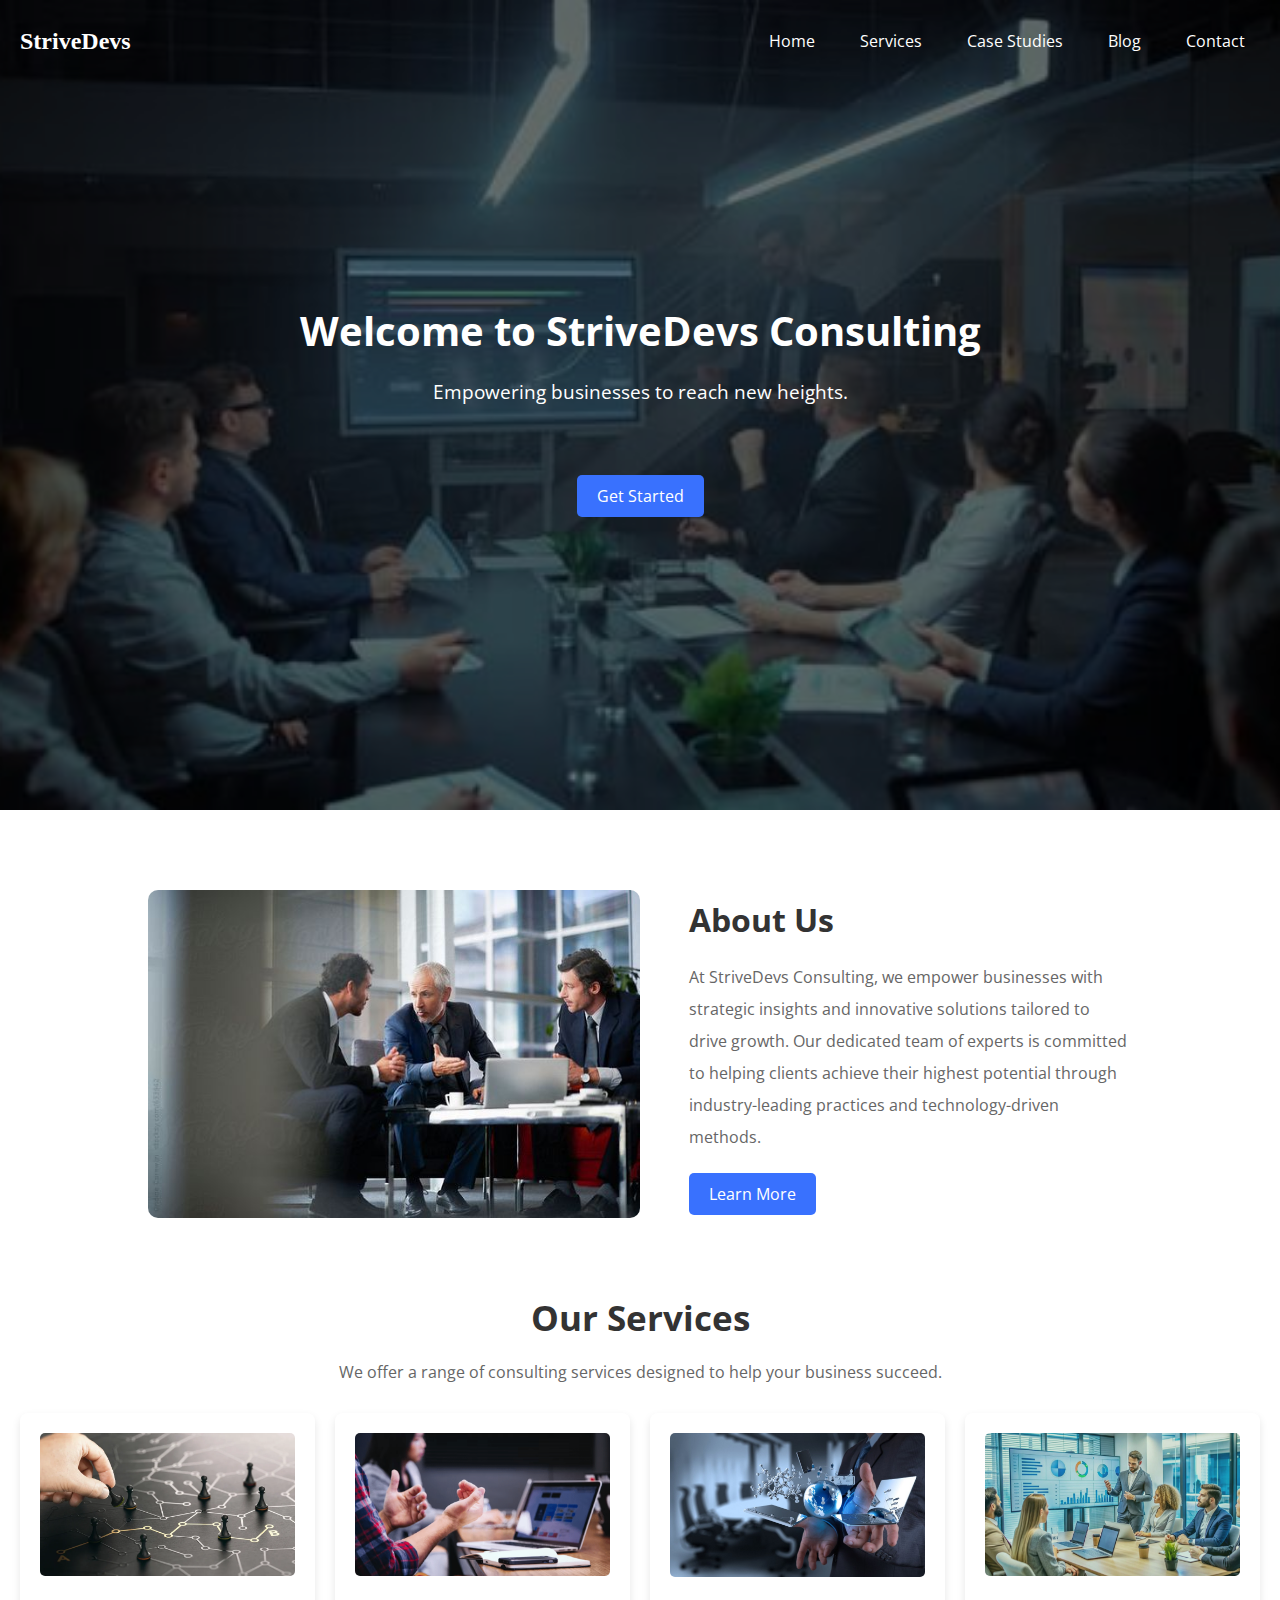
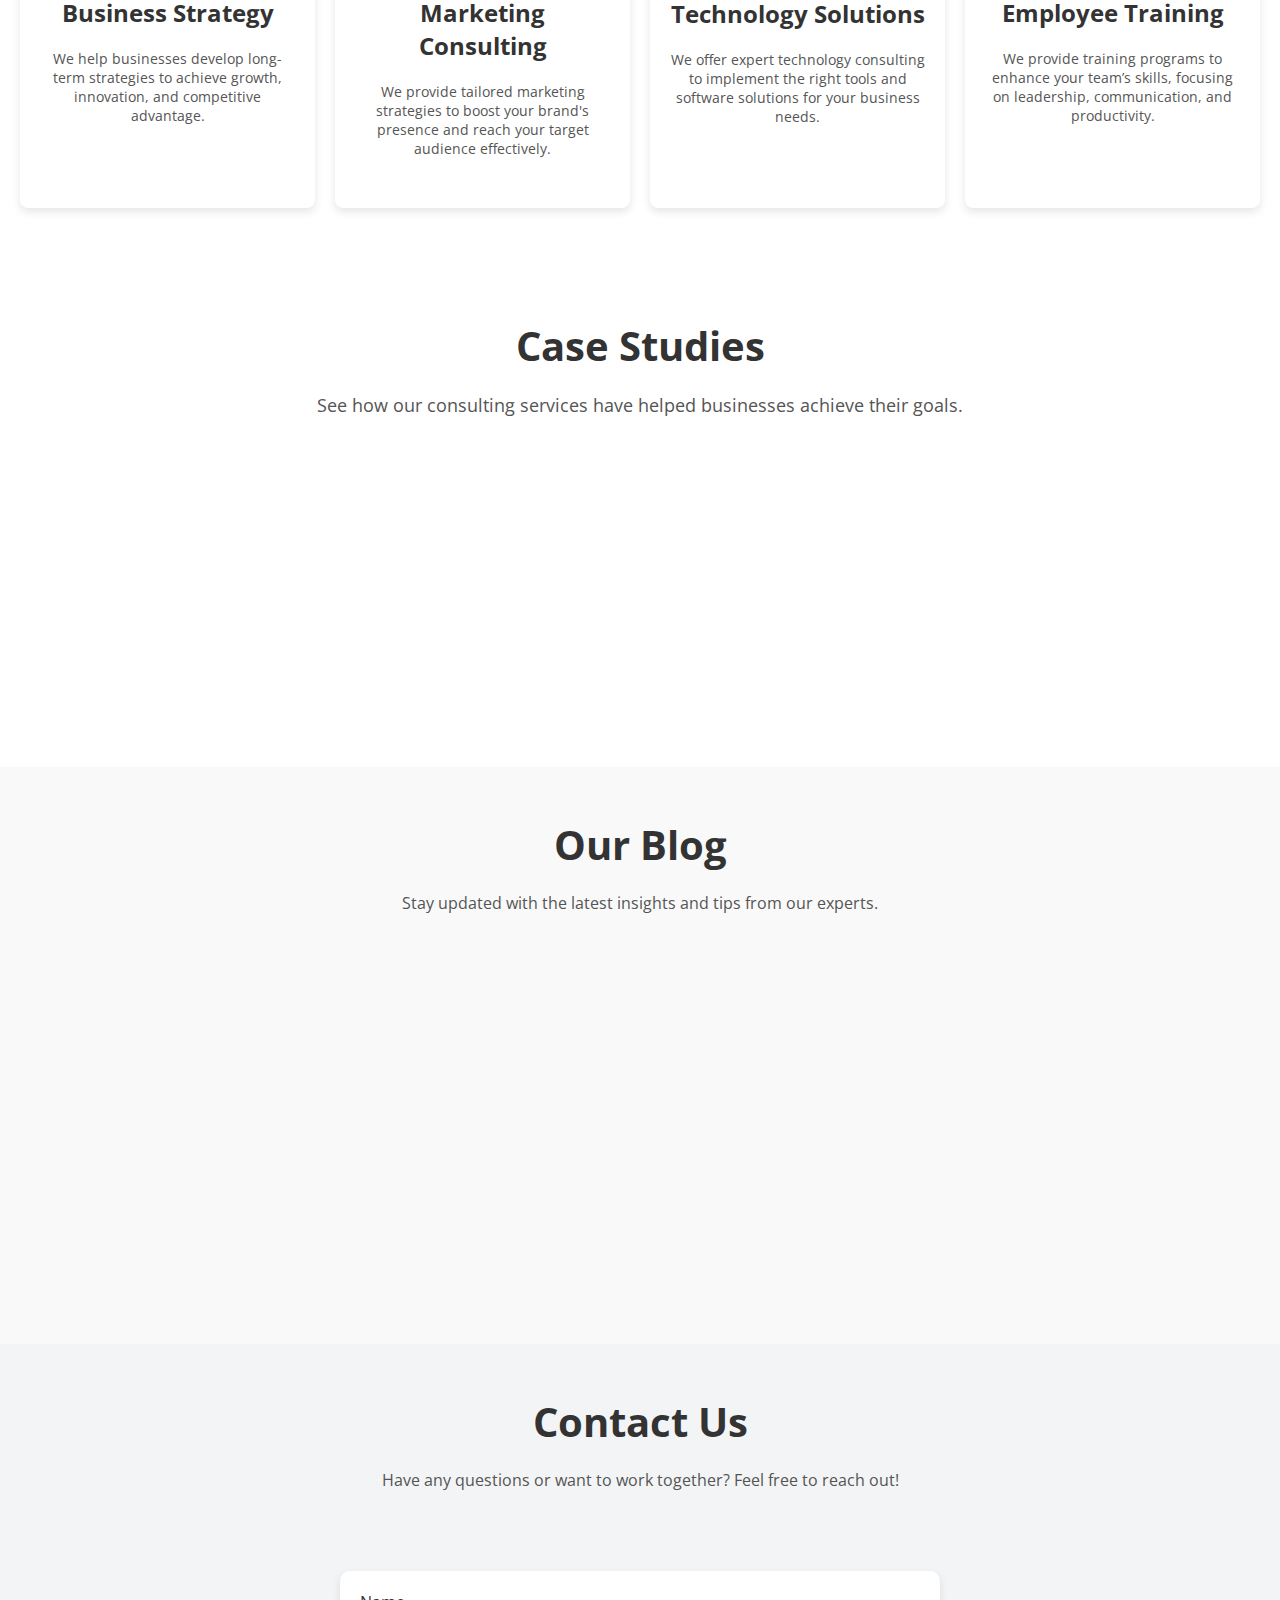
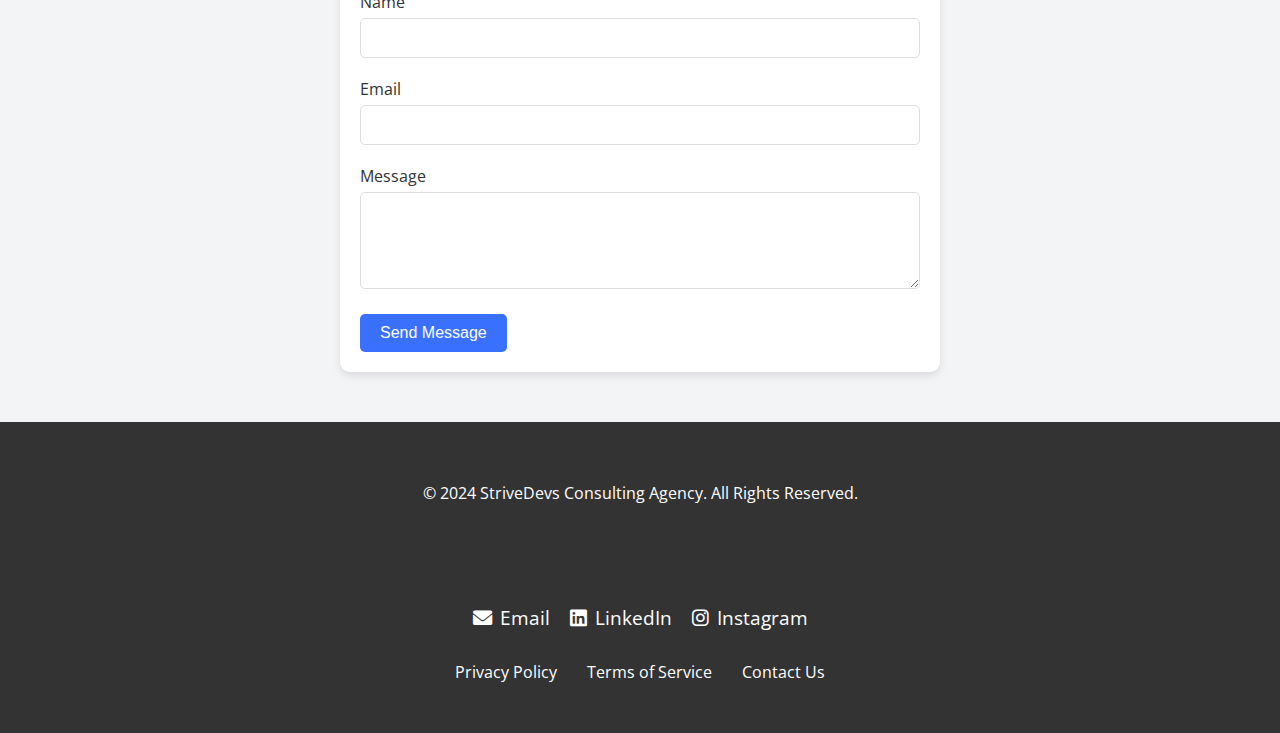
==== index.html @ ca3b9500 "initial commit" ====
<!DOCTYPE html>
<html lang="en">
<head>
    <meta charset="UTF-8">
    <meta name="viewport" content="width=device-width, initial-scale=1.0">
    <title>Strive Devs Consulting - Home</title>
    
    <link rel="stylesheet" href="https://fonts.googleapis.com/css2?family=Merriweather:wght@700&family=Open+Sans:wght@400;600&display=swap">
     <link rel="stylesheet" href="https://cdnjs.cloudflare.com/ajax/libs/font-awesome/6.0.0-beta3/css/all.min.css">
    
    <link rel="stylesheet" href="style.css">
</head>
<body>

  <!-- Header Section -->
  <header>
    <div class="logo">StriveDevs</div>
    <div class="menu-icon">&#9776;</div>
    <div class="close-icon">&#10005;</div> 
    <nav class="nav-links">
        <a href="#hero">Home</a>
        <a href="#services">Services</a>
        <a href="#case-studies">Case Studies</a>
        <a href="#blog">Blog</a>
        <a href="#contact">Contact</a>
    </nav>
</header>

<!-- Hero Section -->
<section id="hero">
    <div class="hero-content">
        <h1>Welcome to StriveDevs Consulting</h1>
        <p>Empowering businesses to reach new heights.</p>
        <a href="contact.html" class="cta-button">Get Started</a>
    </div>
</section>


<section id="about">
  <div class="about-container">
    <div class="about-image">
      <img src="images/bg1.jpg" alt="About Us Image">
    </div>
    <div class="about-text">
      <h2>About Us</h2>
      <p>At StriveDevs Consulting, we empower businesses with strategic insights and innovative solutions tailored to drive growth. Our dedicated team of experts is committed to helping clients achieve their highest potential through industry-leading practices and technology-driven methods.</p>

      <a href="about.html" class="learn-more-button">Learn More</a>

    </div>
  </div>
</section>



<section id="services">
  <div class="services-container">
    <h2>Our Services</h2>
    <p>We offer a range of consulting services designed to help your business succeed.</p>
    <div class="services-grid">
      <div class="service-item">
        <img src="./images/strategy.png" alt="Business Strategy">
        <h3>Business Strategy</h3>
        <p>We help businesses develop long-term strategies to achieve growth, innovation, and competitive advantage.</p>
      </div>
      <div class="service-item">
        <img src="./images/marketing.png" alt="Marketing Consulting">
        <h3>Marketing Consulting</h3>
        <p>We provide tailored marketing strategies to boost your brand's presence and reach your target audience effectively.</p>
      </div>
      <div class="service-item">
        <img src="./images/Tech-Solutions.jpg" alt="Technology Solutions">
        <h3>Technology Solutions</h3>
        <p>We offer expert technology consulting to implement the right tools and software solutions for your business needs.</p>
      </div>
      <div class="service-item">
        <img src="./images/training.jpg" alt="Employee Training">
        <h3>Employee Training</h3>
        <p>We provide training programs to enhance your team’s skills, focusing on leadership, communication, and productivity.</p>
      </div>
    </div>
  </div>
</section>



<section id="case-studies">
  <div class="case-studies-header">
    <h2>Case Studies</h2>
    <p>See how our consulting services have helped businesses achieve their goals.</p>
  </div>
  <div class="case-studies-container">
    <div class="case-study">
      <h3>Project Success for ABC Corp</h3>
      <p>Increased efficiency by 30% through strategic planning and process optimization.</p>
      <a href="#" class="view-more-button">View Details</a>
    </div>
    <div class="case-study">
      <h3>Market Expansion for XYZ Ltd.</h3>
      <p>Helped expand to new markets, resulting in a 40% growth in revenue.</p>
      <a href="#" class="view-more-button">View Details</a>
    </div>
    <div class="case-study">
      <h3>Process Improvement for DEF Group</h3>
      <p>Streamlined operations, reducing overhead costs by 25% over six months.</p>
      <a href="#" class="view-more-button">View Details</a>
    </div>
  </div>
</section>




<section id="blog">
  <div class="section-header">
    <h2>Our Blog</h2>
    <p>Stay updated with the latest insights and tips from our experts.</p>
  </div>
  <div class="blog-container">
    <div class="blog-card">
      <h3>How to Optimize Your Business Strategy</h3>
      <p>Learn key tips and techniques to enhance your business strategy and achieve your goals efficiently...</p>
      <a href="#" class="read-more">Read More</a>
    </div>
    <div class="blog-card">
      <h3>Effective Time Management Techniques</h3>
      <p>Discover proven time management techniques that can help you and your team stay productive...</p>
      <a href="#" class="read-more">Read More</a>
    </div>
    <div class="blog-card">
      <h3>Boosting Team Collaboration</h3>
      <p>Find out how you can improve collaboration within your team and foster a positive work environment...</p>
      <a href="#" class="read-more">Read More</a>
    </div>
  </div>
</section>



<section id="contact">
  <div class="section-header">
    <h2>Contact Us</h2>
    <p>Have any questions or want to work together? Feel free to reach out!</p>
  </div>
  <div class="contact-container">
    <form id="contact-form" action="#" method="post">
      <div class="form-group">
        <label for="name">Name</label>
        <input type="text" id="name" name="name" required>
      </div>
      <div class="form-group">
        <label for="email">Email</label>
        <input type="email" id="email" name="email" required>
      </div>
      <div class="form-group">
        <label for="message">Message</label>
        <textarea id="message" name="message" rows="5" required></textarea>
      </div>
      <button type="submit" class="contact-button">Send Message</button>
    </form>
  </div>
</section>



<footer id="footer">
  <div class="footer-container">
    <div class="footer-left">
      <p>&copy; 2024 StriveDevs Consulting Agency. All Rights Reserved.</p>
    </div>
    <div class="footer-right">
      <ul class="social-links">
         <li><a href="mailto:akuaadomako059@gmail.com"><i class="fa fa-envelope"></i>Email</a></li>
        <li><a href="#" target="_blank"><i class="fab fa-linkedin"></i> LinkedIn</a></li>
        <li><a href="#" target="_blank"><i class="fab fa-instagram"></i> Instagram</a></li>
      </ul>
    </div>
  </div>
  <div class="footer-bottom">
    <ul class="footer-nav">
      <li><a href="#">Privacy Policy</a></li>
      <li><a href="#">Terms of Service</a></li>
      <li><a href="#">Contact Us</a></li>
    </ul>
  </div>
</footer>




<script src="https://code.jquery.com/jquery-3.6.0.min.js"></script>
<script src="script.js"></script>

</body>
</html>
---- style.css ----
* {
  margin: 0;
  padding: 0;
  box-sizing: border-box;
}

body {
  font-family: 'Open Sans', sans-serif;
  color: #333;
  background-color: rgb(12, 20, 30);
  background-color: white;
}

header {
  display: flex;
  justify-content: space-between;
  align-items: center;
  padding: 10px 20px;
  background: transparent;
  position: absolute;
  top: 10px;
  width: 100%;
  z-index: 10;
  color: white;
}

.logo {
  font-size: 1.5rem;
  font-weight: bold;
  font-family: 'Playfair Display', serif;
}


.nav-links {
  display: flex;
  gap: 15px;
}

.nav-links a {
  color: white;
  text-decoration: none;
  padding: 10px 15px;
  border-radius: 5px;
  transition: box-shadow 0.3s ease;
}

.nav-links a:hover {
  box-shadow: inset 0 0 0 2px white;
}


.menu-icon,
.close-icon {
  font-size: 24px;
  cursor: pointer;
  display: none;
}

.menu-icon,
.close-icon,
.nav-links a,
.logo {
  user-select: none;
  outline: none;
  cursor: pointer;
}

.menu-icon:focus,
.close-icon:focus {
  outline: none;
  box-shadow: none;
}


@media (min-width: 769px) {
  .nav-links {
    display: flex;
    flex-direction: row;
  }

  .menu-icon,
  .close-icon {
    display: none;
  }
}


@media (max-width: 768px) {
  .nav-links {
    display: none;
    flex-direction: column;
    position: absolute;
    top: 47px;
    left: 0;
    right: 0;
    background-color: hsla(0, 0%, 0%, 0.8);
    z-index: 10;
  }

  .menu-icon {
    display: block;
  }

  .nav-links.active {
    display: flex;
  }

  .close-icon {
    display: none;
    position: absolute;
    top: 10px;
    right: 20px;
  }
}


/*hero*/

#hero {
  position: relative;
  height: 90vh;
  background: url('images/bg2.jpg') no-repeat center center/cover;
  display: flex;
  justify-content: center;
  align-items: center;
  color: white;
  text-align: center;
}

#hero::before {
  content: '';
  position: absolute;
  top: 0;
  left: 0;
  right: 0;
  bottom: 0;
  background: rgba(0, 0, 0, 0.5);
  z-index: 0;
}

.hero-content {
  z-index: 1;
  padding: 20px;
}

h1 {
  font-size: 2.5em;
  margin: 0;
}

p {
  font-size: 1.2em;
  margin: 20px 0px 80px 0px;
}

.cta-button {
  background-color: hsl(223, 99%, 61%);
  color: white;
  padding: 10px 20px;
  border: none;
  border-radius: 5px;
  text-decoration: none;
  font-size: 1em;
  transition: background-color 0.3s;
}

.cta-button:hover {
  background-color: hsl(223, 99%, 70%);
}

@media (max-width: 320px) {
  #hero{
    height: 100vh;
  }

  h1 {
    font-size: 2rem;
  }
}

/*about*/
#about {
  position: relative;
  padding: 50px 20px;
  max-width: 80vw;
  margin: auto;
  top: 30px;
}

.about-container {
  max-width: 100%;
  display: flex;
  align-items: center;
  justify-content: space-between;
  position: relative;
  flex-wrap: wrap;
}

.about-image {
  width: 50%;
}

.about-image img {
  max-width: 100%;
  height: auto;
  border-radius: 10px;
  object-fit: cover;
}

.about-text {
  width: 45%;
}

.about-text h2 {
  font-size: 2em;
  margin-bottom: 20px;
}

.about-text p {
  font-size: 1em;
  line-height: 2rem;
  margin-bottom: 20px;
  color: #666;
}

.learn-more-button {
  display: inline-block;
  padding: 10px 20px;
  background-color: hsl(223, 99%, 61%);
  color: white;
  text-decoration: none;
  border-radius: 5px;
  transition: background-color 0.3s ease;
  font-size: 1em;
}

.learn-more-button:hover {
  background-color: hsl(223, 99%, 70%);
}


@media (max-width: 768px) {
  #about {
    padding: 30px 15px;
  }

  .about-container {
    flex-direction: column;
    align-items: center;
    justify-content: center;
  }

  .about-image {
    width: 80%;
    margin-bottom: 20px;
  }

  .about-text {
    width: 80%;
    text-align: center;
  }

  .about-text h2 {
    font-size: 1.8em;
  }

  .about-text p {
    font-size: 1.1em;
  }

  .learn-more-button {
    padding: 8px 18px;
    font-size: 0.9em;
    margin-top: 15px;
  }
}


@media (max-width: 480px) {
  #about {
    padding: 20px 10px;
  }

  .about-image {
    width: 100%;
    margin-bottom: 15px;
  }

  .about-text {
    width: 100%;
    padding: 0 10px;
  }

  .about-text h2 {
    font-size: 1.6em;
  }

  .about-text p {
    font-size: 1em;
    line-height: 1.8rem;
  }

  .learn-more-button {
    padding: 8px 16px;
    font-size: 0.9em;
    margin-top: 10px;
  }
}


@media (max-width: 320px) {
  #about {
    padding: 15px 8px;
  }

  .about-image {
    width: 100%;
    margin-bottom: 10px;
  }

  .about-text {
    width: 100%;
    padding: 0 8px;
  }

  .about-text h2 {
    font-size: 1.4em;
  }

  .about-text p {
    font-size: 0.9em;
    line-height: 1.6rem;
  }

  .learn-more-button {
    padding: 6px 14px;
    font-size: 0.85em;
    margin-top: 10px;
  }
}



/*services*/


#services {
  padding: 50px 20px;
  text-align: center;
  background-color: white;
}

.services-container h2 {
  font-size: 2.2em;
  margin-bottom: 10px;
}

.services-container p {
  font-size: 1em;
  margin-bottom: 30px;
  color: #666;
}

.services-grid {
  display: grid;
  grid-template-columns: repeat(4, 1fr);
  gap: 20px;
  margin-top: 30px;
}

.service-item {
  background-color: #ffffff;
  padding: 20px;
  border-radius: 8px;
  box-shadow: 0 4px 8px rgba(0, 0, 0, 0.1);
  transition: transform 0.3s ease, box-shadow 0.3s ease;
}

.service-item:hover {
  transform: translateY(-5px);
  box-shadow: 0 6px 12px rgba(0, 0, 0, 0.15);
}

.service-item img {
  max-width: 100%;
  height: auto;
  border-radius: 5px;
  margin-bottom: 15px;
}

.service-item h3 {
  font-size: 1.5em;
  margin-bottom: 10px;
  color: #333;
}

.service-item p {
  font-size: 0.9em;
  color: #555;
}


@media (max-width: 1024px) {
  .services-grid {
    grid-template-columns: repeat(2, 1fr);
  }
}

@media (max-width: 768px) {
  .services-grid {
    grid-template-columns: repeat(2, 1fr);
  }

  .services-container h2 {
    font-size: 2em;
  }

  .service-item h3 {
    font-size: 1.4em;
  }

  .service-item p {
    font-size: 1em;
  }
}

@media (max-width: 600px) {
  .services-grid {
    grid-template-columns: repeat(1, 1fr);
  }
}

@media (max-width: 480px) {
  .services-grid {
    grid-template-columns: 1fr;
  }

  .service-item {
    padding: 15px;
  }

  .services-container h2 {
    font-size: 1.8em;
  }

  .service-item h3 {
    font-size: 1.3em;
  }

  .service-item p {
    font-size: 0.9em;
  }
}


#case-studies {
  padding: 60px 20px;
  max-width: 80vw;
  margin: auto;
  text-align: center;
}

.case-studies-header h2 {
  font-size: 2.5em;
  margin-bottom: 10px;
}

.case-studies-header p {
  font-size: 1.1em;
  margin-bottom: 40px;
  color: #555;
}

.case-studies-container {
  display: flex;
  justify-content: space-between;
  gap: 20px;
  flex-wrap: wrap;
}

.case-study {
  width: 30%;
  background: #f9f9f9;
  padding: 20px;
  border-radius: 8px;
  box-shadow: 0 4px 8px rgba(0, 0, 0, 0.3);
  transition: transform 0.3s ease;
}

.case-study h3 {
  font-size: 1.4em;
  margin-bottom: 10px;
}

.case-study p {
  font-size: 1em;
  color: #666;
  margin-bottom: 20px;
}

.view-more-button {
  display: inline-block;
  padding: 10px 20px;
  background-color: hsl(223, 99%, 61%);
  color: white;
  text-decoration: none;
  border-radius: 5px;
  transition: background-color 0.3s ease;
}

.view-more-button:hover {
  background-color: hsl(223, 99%, 70%);
}

.case-study:hover {
  transform: scale(1.05);
}

@media (max-width: 768px) {
  .case-studies-container {
    flex-direction: column;
    align-items: center;
  }

  .case-study {
    width: 80%;
    margin-bottom: 20px;
  }
}

@media (max-width: 480px) {
  .case-studies-header h2 {
    font-size: 2em;
  }

  .case-studies-header p {
    font-size: 1em;
  }

  .case-study h3 {
    font-size: 1.2em;
  }

  .case-study p {
    font-size: 0.9em;
  }

  .view-more-button {
    font-size: 0.9em;
  }
}

.case-studies-container {
  display: flex;
  flex-wrap: wrap;
  gap: 30px;
  justify-content: space-between;
}

.case-study {
  width: 30%;
  background: #f9f9f9;
  padding: 20px;
  border-radius: 8px;
  box-shadow: 0 4px 8px rgba(0, 0, 0, 0.1);
  opacity: 0;
  transform: translateY(20px);
  transition: opacity 0.6s ease, transform 0.6s ease;
}

.case-study.visible {
  opacity: 1;
  transform: translateY(0);
}

@media (max-width: 930px) {
  .case-study {
    width: 70%;
    margin: auto;
  }
}

@media (max-width: 768px) {
  .case-study {
    width: 70%;
  }
}

@media (max-width: 480px) {
  .case-study {
    width: 100%;
  }
}


#blog {
  padding: 50px 20px;
  background-color: #f9f9f9;
}

.section-header {
  text-align: center;
  margin-bottom: 30px;
}

.section-header h2 {
  font-size: 2.5em;
  margin-bottom: 10px;
}

.section-header p {
  font-size: 1em;
  color: #6e6e6e;
}

.blog-container {
  display: flex;
  justify-content: space-between;
  gap: 20px;
  flex-wrap: wrap;
}

.blog-card {
  width: 30%;
  height: 300px;
  color: white;
  border-radius: 10px;
  overflow: hidden;
  position: relative;
  background-size: cover;
  background-position: center;
  display: flex;
  flex-direction: column;
  justify-content: flex-end;
  padding: 20px;
  opacity: 0;
  transform: translateY(30px);
  transition: opacity 0.6s ease, transform 0.6s ease;
}

.blog-card::before {
  content: "";
  position: absolute;
  top: 0;
  left: 0;
  width: 100%;
  height: 100%;
  background: rgba(0, 0, 0, 0.7);
  z-index: 0;
}

.blog-card h3,
.blog-card p,
.read-more {
  position: relative;
  z-index: 1;
}

.blog-card h3 {
  font-size: 1.5em;
  margin-bottom: 15px;
}

.blog-card p {
  font-size: 1em;
  color: #ddd;
  line-height: 1.6rem;
  margin-bottom: 20px;
}

.read-more {
  color: hsl(223, 99%, 61%);
  text-decoration: none;
  font-weight: bold;
  transition: color 0.3s ease;
}

.read-more:hover {
  color: hsl(223, 99%, 70%);
}


.blog-card:nth-child(1) {
  background-image: url('./images/businessStrategy.jpg');
}

.blog-card:nth-child(2) {
  background-image: url('./images/time.png');
}

.blog-card:nth-child(3) {
  background-image: url('./images/collaboration.png');
}



@media (max-width: 1024px) {
  .blog-card {
    height: 350px;
  }
}

@media (max-width: 900px) {
  .blog-card {
    height: 380px;
  }
}

@media (max-width: 768px) {
  .blog-card {
    width: 70%;
    margin: auto;
    height: 300px;
  }
}

@media (max-width: 480px) {
  .blog-card {
    width: 100%;
  }
}



#contact {
  padding: 50px 20px;
  background-color: #f3f4f6;
}

.section-header {
  text-align: center;
  margin-bottom: 30px;
}

.section-header h2 {
  font-size: 2.5em;
  margin-bottom: 10px;
}

.section-header p {
  font-size: 1em;
  color: #555;
}

.contact-container {
  max-width: 600px;
  margin: auto;
  padding: 20px;
  background: #ffffff;
  border-radius: 10px;
  box-shadow: 0 4px 8px rgba(0, 0, 0, 0.1);
}

.form-group {
  margin-bottom: 20px;
}

.form-group label {
  font-size: 1em;
  color: #333;
  margin-bottom: 5px;
  display: block;
}

.form-group input,
.form-group textarea {
  width: 100%;
  padding: 10px;
  border: 1px solid #ddd;
  border-radius: 5px;
  font-size: 1em;
}

.form-group textarea {
  resize: vertical;
}

.contact-button {
  display: inline-block;
  padding: 10px 20px;
  background-color: hsl(223, 99%, 61%);
  color: white;
  text-decoration: none;
  border-radius: 5px;
  transition: background-color 0.3s ease;
  font-size: 1em;
  cursor: pointer;
  border: none;
}

.contact-button:hover {
  background-color: hsl(223, 99%, 70%);
}


@media (max-width: 768px) {
  .contact-container {
    padding: 15px;
  }
}

@media (max-width: 480px) {
  .section-header h2 {
    font-size: 2em;
  }
}


#footer {
  background-color: #333;
  color: #fff;
  padding: 40px 20px;
  text-align: center;
}

.footer-container {
  display: flex;
  justify-content: center;
  align-items: center;
  max-width: 1000px;
  margin: auto;
  flex-direction: column;
}

.footer-left p {
  font-size: 1em;
}

.footer-right .social-links {
  list-style: none;
  padding: 0;
  display: flex;
  justify-content: center;
  margin-top: 20px;
}

.footer-right .social-links li {
  margin: 0 10px;
}

.footer-right .social-links li a {
  color: #fff;
  text-decoration: none;
  font-size: 1.2em;
  display: flex;
  align-items: center;
}

.footer-right .social-links li a i {
  margin-right: 8px;
}

.footer-right .social-links li a:hover {
  color: hsl(223, 99%, 61%);
}

.footer-bottom {
  text-align: center;
  margin-top: 20px;
}

.footer-nav {
  list-style: none;
  padding: 0;
  display: flex;
  justify-content: center;
}

.footer-nav li {
  margin: 10px 15px;
}

.footer-nav li a {
  color: #fff;
  text-decoration: none;
}

.footer-nav li a:hover {
  color: hsl(223, 99%, 61%);
}

@media (max-width: 768px) {
  .footer-container {
    flex-direction: column;
    align-items: center;
  }

  .footer-nav {
    flex-direction: column;
    align-items: center;
  }

  .footer-nav li {
    margin: 10px 0;
  }
}
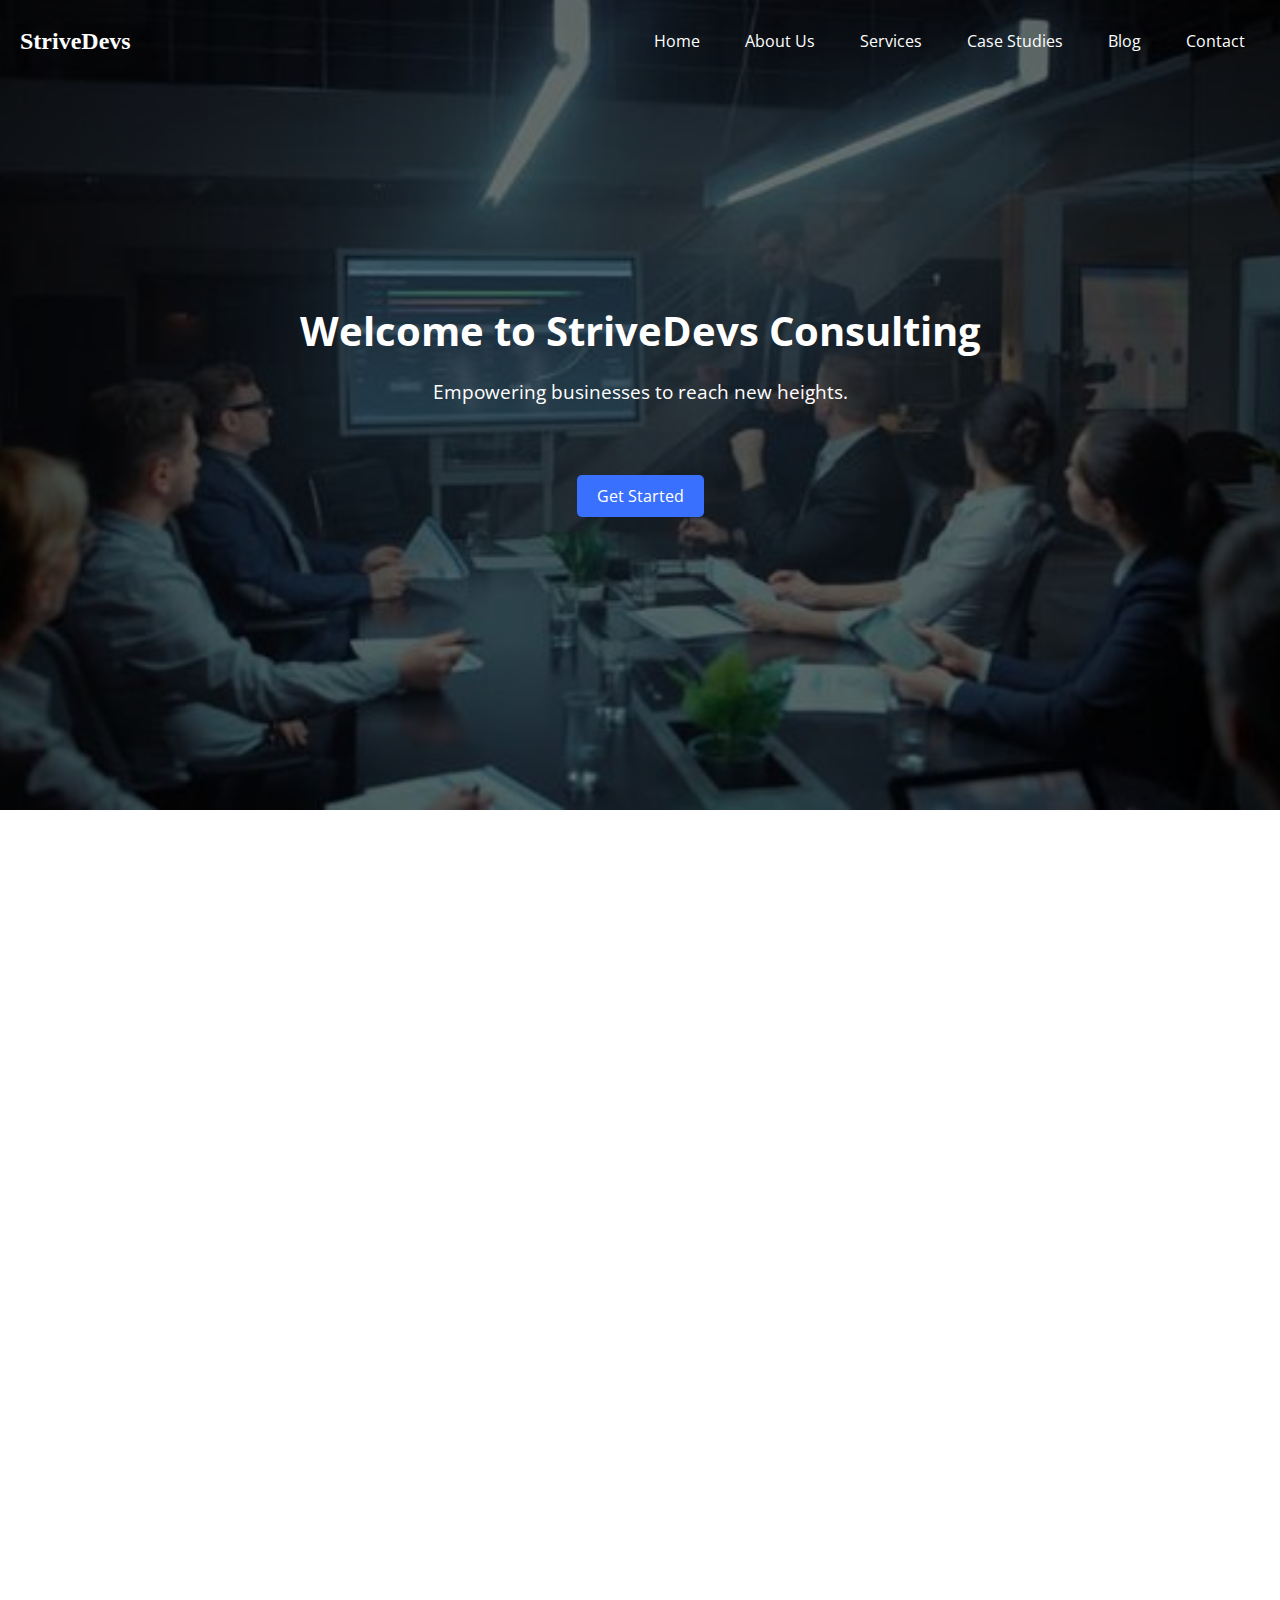
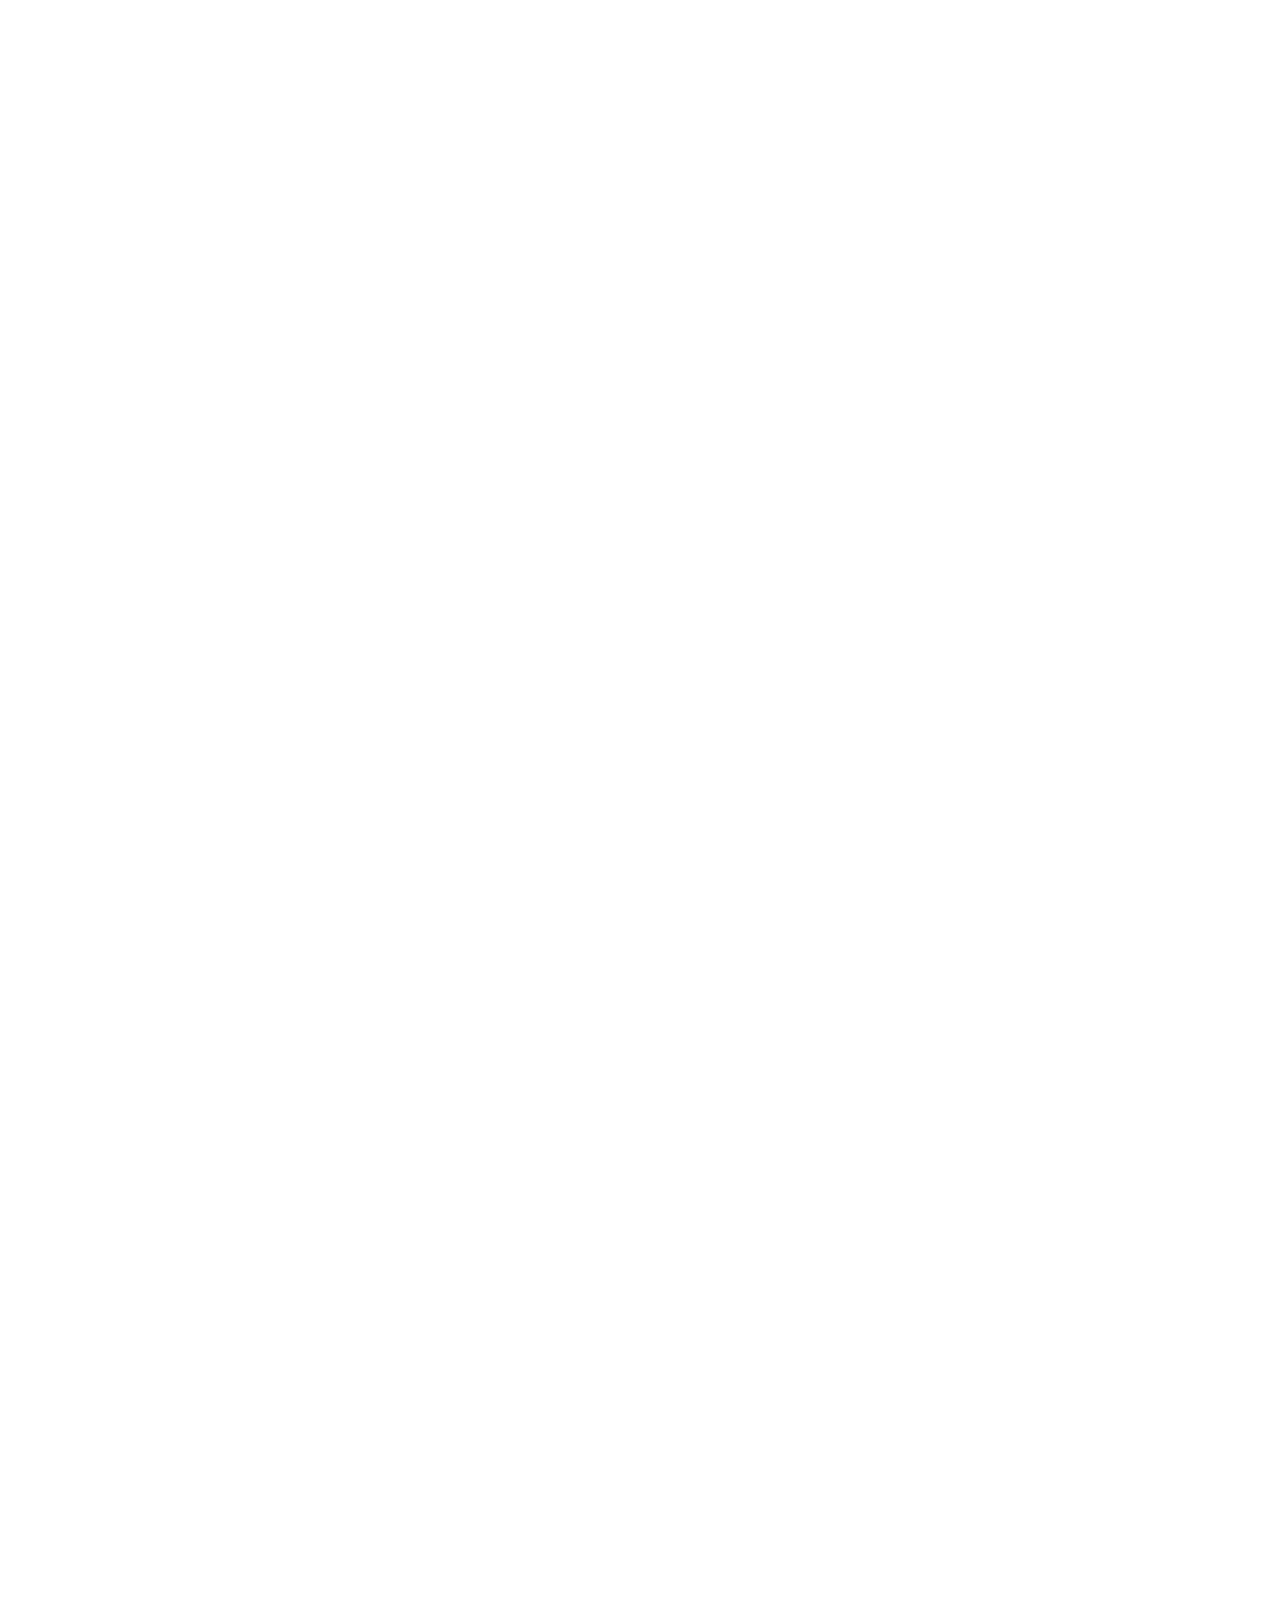
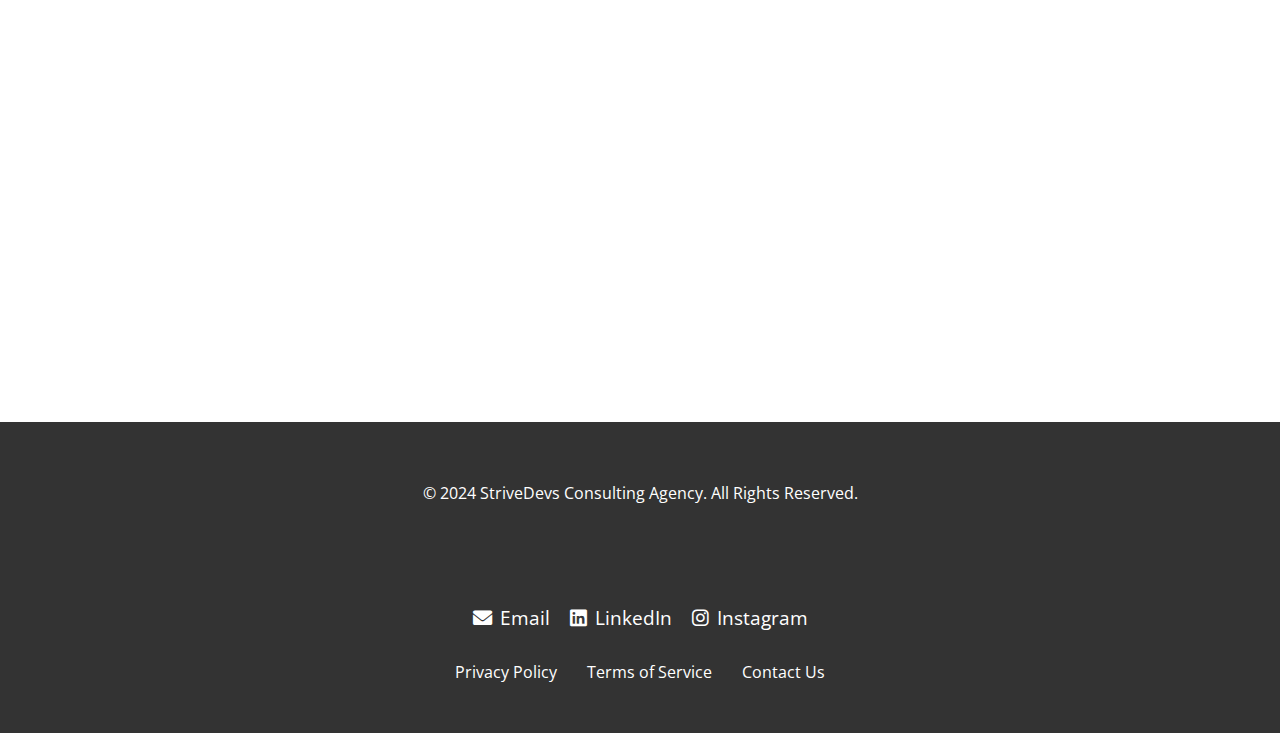
==== commit f1f2d3c6: "about-update" ====
--- a/index.html
+++ b/index.html
@@ -8,6 +8,7 @@
     <link rel="stylesheet" href="https://fonts.googleapis.com/css2?family=Merriweather:wght@700&family=Open+Sans:wght@400;600&display=swap">
      <link rel="stylesheet" href="https://cdnjs.cloudflare.com/ajax/libs/font-awesome/6.0.0-beta3/css/all.min.css">
     
+     <link rel="stylesheet" href="./css/scroll.css">
     <link rel="stylesheet" href="style.css">
 </head>
 <body>
@@ -19,6 +20,7 @@
     <div class="close-icon">&#10005;</div> 
     <nav class="nav-links">
         <a href="#hero">Home</a>
+        <a href="./html/about.html">About Us</a>
         <a href="#services">Services</a>
         <a href="#case-studies">Case Studies</a>
         <a href="#blog">Blog</a>
@@ -36,7 +38,7 @@
 </section>
 
 
-<section id="about">
+<section id="about"  class="scroll-animation">
   <div class="about-container">
     <div class="about-image">
       <img src="images/bg1.jpg" alt="About Us Image">
@@ -45,7 +47,7 @@
       <h2>About Us</h2>
       <p>At StriveDevs Consulting, we empower businesses with strategic insights and innovative solutions tailored to drive growth. Our dedicated team of experts is committed to helping clients achieve their highest potential through industry-leading practices and technology-driven methods.</p>
 
-      <a href="about.html" class="learn-more-button">Learn More</a>
+      <a href="./html/about.html" class="learn-more-button">Learn More</a>
 
     </div>
   </div>
@@ -53,27 +55,27 @@
 
 
 
-<section id="services">
+<section id="services"  class="scroll-animation">
   <div class="services-container">
     <h2>Our Services</h2>
     <p>We offer a range of consulting services designed to help your business succeed.</p>
     <div class="services-grid">
-      <div class="service-item">
+      <div class="service-item scroll-animation">
         <img src="./images/strategy.png" alt="Business Strategy">
         <h3>Business Strategy</h3>
         <p>We help businesses develop long-term strategies to achieve growth, innovation, and competitive advantage.</p>
       </div>
-      <div class="service-item">
+      <div class="service-item scroll-animation">
         <img src="./images/marketing.png" alt="Marketing Consulting">
         <h3>Marketing Consulting</h3>
         <p>We provide tailored marketing strategies to boost your brand's presence and reach your target audience effectively.</p>
       </div>
-      <div class="service-item">
+      <div class="service-item scroll-animation">
         <img src="./images/Tech-Solutions.jpg" alt="Technology Solutions">
         <h3>Technology Solutions</h3>
         <p>We offer expert technology consulting to implement the right tools and software solutions for your business needs.</p>
       </div>
-      <div class="service-item">
+      <div class="service-item scroll-animation">
         <img src="./images/training.jpg" alt="Employee Training">
         <h3>Employee Training</h3>
         <p>We provide training programs to enhance your team’s skills, focusing on leadership, communication, and productivity.</p>
@@ -84,23 +86,23 @@
 
 
 
-<section id="case-studies">
+<section id="case-studies"  class="scroll-animation">
   <div class="case-studies-header">
     <h2>Case Studies</h2>
     <p>See how our consulting services have helped businesses achieve their goals.</p>
   </div>
   <div class="case-studies-container">
-    <div class="case-study">
+    <div class="case-study scroll-animation">
       <h3>Project Success for ABC Corp</h3>
       <p>Increased efficiency by 30% through strategic planning and process optimization.</p>
       <a href="#" class="view-more-button">View Details</a>
     </div>
-    <div class="case-study">
+    <div class="case-study scroll-animation">
       <h3>Market Expansion for XYZ Ltd.</h3>
       <p>Helped expand to new markets, resulting in a 40% growth in revenue.</p>
       <a href="#" class="view-more-button">View Details</a>
     </div>
-    <div class="case-study">
+    <div class="case-study scroll-animation">
       <h3>Process Improvement for DEF Group</h3>
       <p>Streamlined operations, reducing overhead costs by 25% over six months.</p>
       <a href="#" class="view-more-button">View Details</a>
@@ -111,23 +113,23 @@
 
 
 
-<section id="blog">
+<section id="blog"  class="scroll-animation">
   <div class="section-header">
     <h2>Our Blog</h2>
     <p>Stay updated with the latest insights and tips from our experts.</p>
   </div>
   <div class="blog-container">
-    <div class="blog-card">
+    <div class="blog-card scroll-animation">
       <h3>How to Optimize Your Business Strategy</h3>
       <p>Learn key tips and techniques to enhance your business strategy and achieve your goals efficiently...</p>
       <a href="#" class="read-more">Read More</a>
     </div>
-    <div class="blog-card">
+    <div class="blog-card scroll-animation">
       <h3>Effective Time Management Techniques</h3>
       <p>Discover proven time management techniques that can help you and your team stay productive...</p>
       <a href="#" class="read-more">Read More</a>
     </div>
-    <div class="blog-card">
+    <div class="blog-card scroll-animation">
       <h3>Boosting Team Collaboration</h3>
       <p>Find out how you can improve collaboration within your team and foster a positive work environment...</p>
       <a href="#" class="read-more">Read More</a>
@@ -137,7 +139,7 @@
 
 
 
-<section id="contact">
+<section id="contact"  class="scroll-animation">
   <div class="section-header">
     <h2>Contact Us</h2>
     <p>Have any questions or want to work together? Feel free to reach out!</p>
@@ -187,7 +189,7 @@
 
 
 
-
+<script src="./js/scroll.js"></script>
 <script src="https://code.jquery.com/jquery-3.6.0.min.js"></script>
 <script src="script.js"></script>
 
--- a/css/scroll.css
+++ b/css/scroll.css
@@ -0,0 +1,21 @@
+* {
+  margin: 0;
+  padding: 0;
+  box-sizing: border-box;
+}
+
+html,
+body {
+  scroll-behavior: smooth;
+}
+
+.scroll-animation {
+  opacity: 0;
+  transform: translateY(50px);
+  transition: opacity 3s ease, transform 3s ease;
+}
+
+.scroll-animation.visible {
+  opacity: 1;
+  transform: translateY(0);
+}--- a/style.css
+++ b/style.css
@@ -478,14 +478,7 @@
   flex-wrap: wrap;
 }
 
-.case-study {
-  width: 30%;
-  background: #f9f9f9;
-  padding: 20px;
-  border-radius: 8px;
-  box-shadow: 0 4px 8px rgba(0, 0, 0, 0.3);
-  transition: transform 0.3s ease;
-}
+
 
 .case-study h3 {
   font-size: 1.4em;
@@ -562,16 +555,10 @@
   background: #f9f9f9;
   padding: 20px;
   border-radius: 8px;
-  box-shadow: 0 4px 8px rgba(0, 0, 0, 0.1);
-  opacity: 0;
-  transform: translateY(20px);
-  transition: opacity 0.6s ease, transform 0.6s ease;
-}
-
-.case-study.visible {
-  opacity: 1;
-  transform: translateY(0);
-}
+  box-shadow: 0 4px 8px rgba(0, 0, 0, 0.3);
+  transition: transform 0.3s ease;
+}
+
 
 @media (max-width: 930px) {
   .case-study {
@@ -633,9 +620,6 @@
   flex-direction: column;
   justify-content: flex-end;
   padding: 20px;
-  opacity: 0;
-  transform: translateY(30px);
-  transition: opacity 0.6s ease, transform 0.6s ease;
 }
 
 .blog-card::before {
